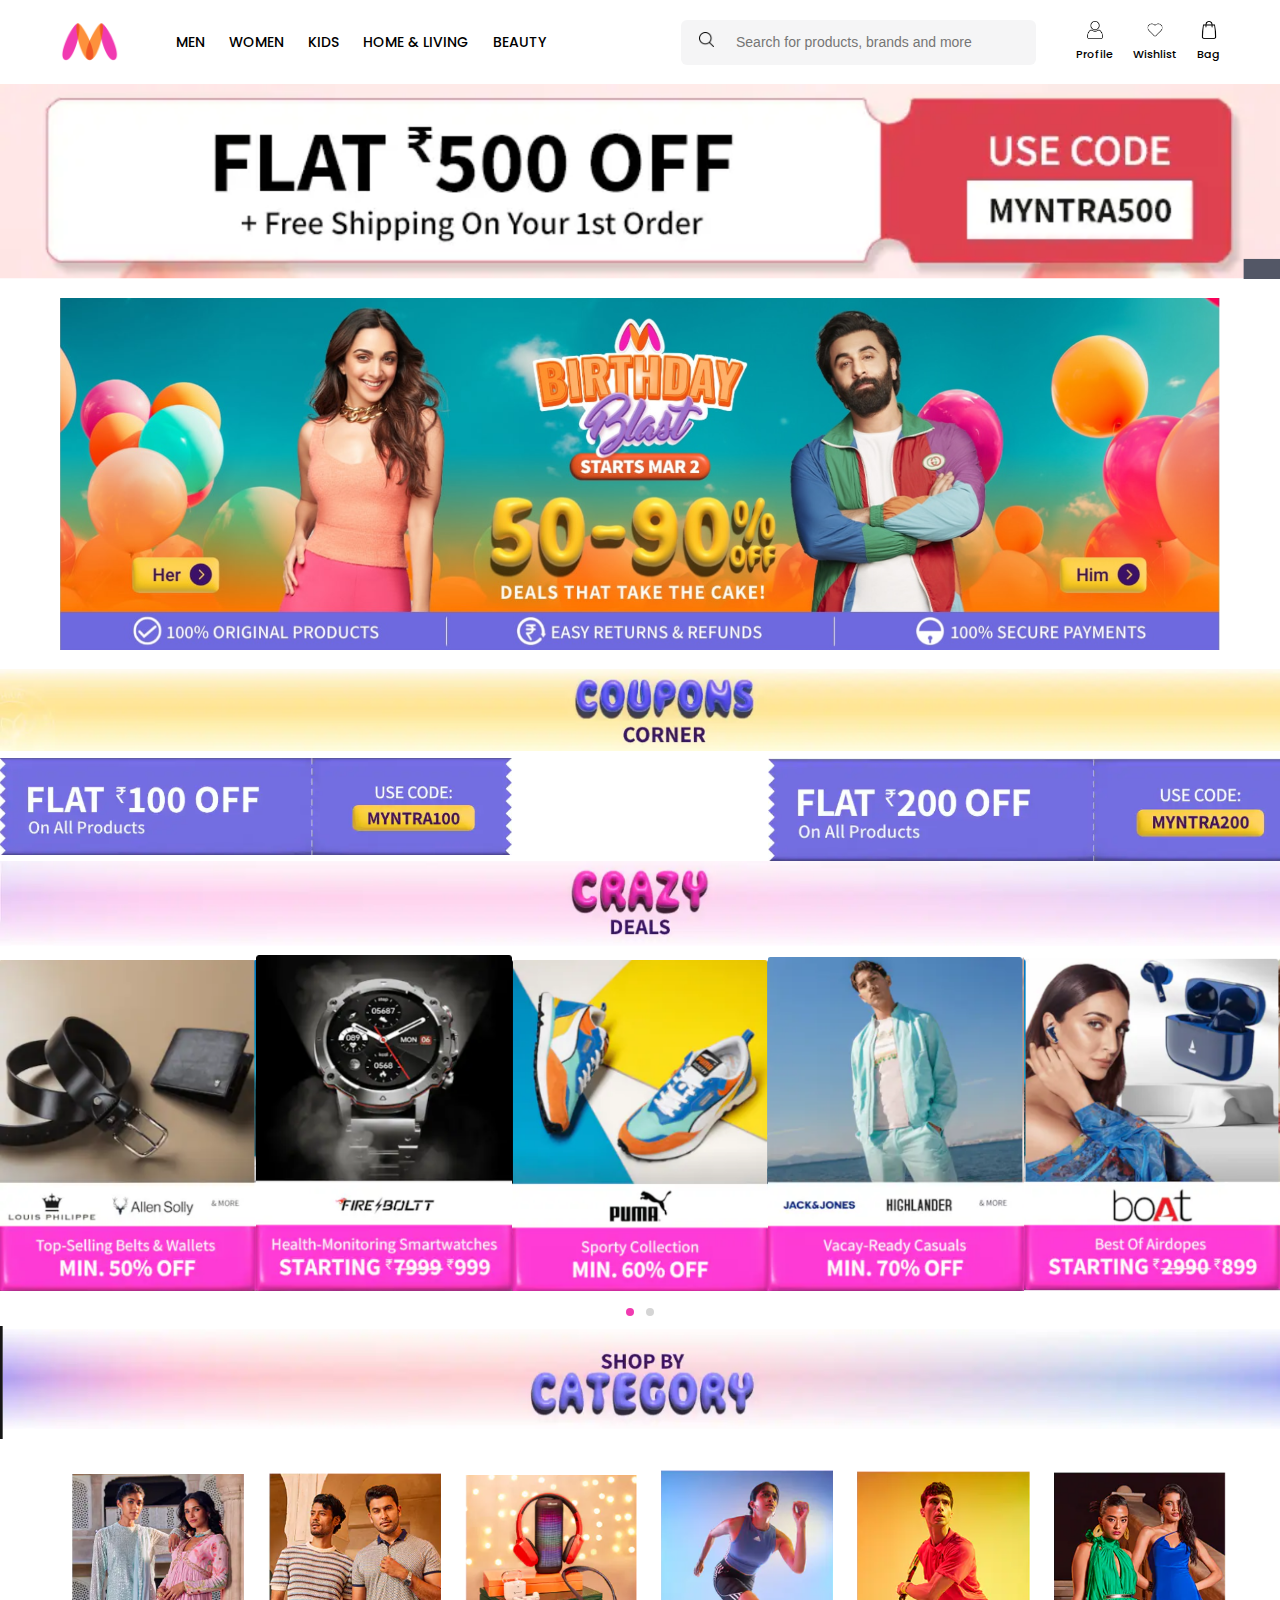
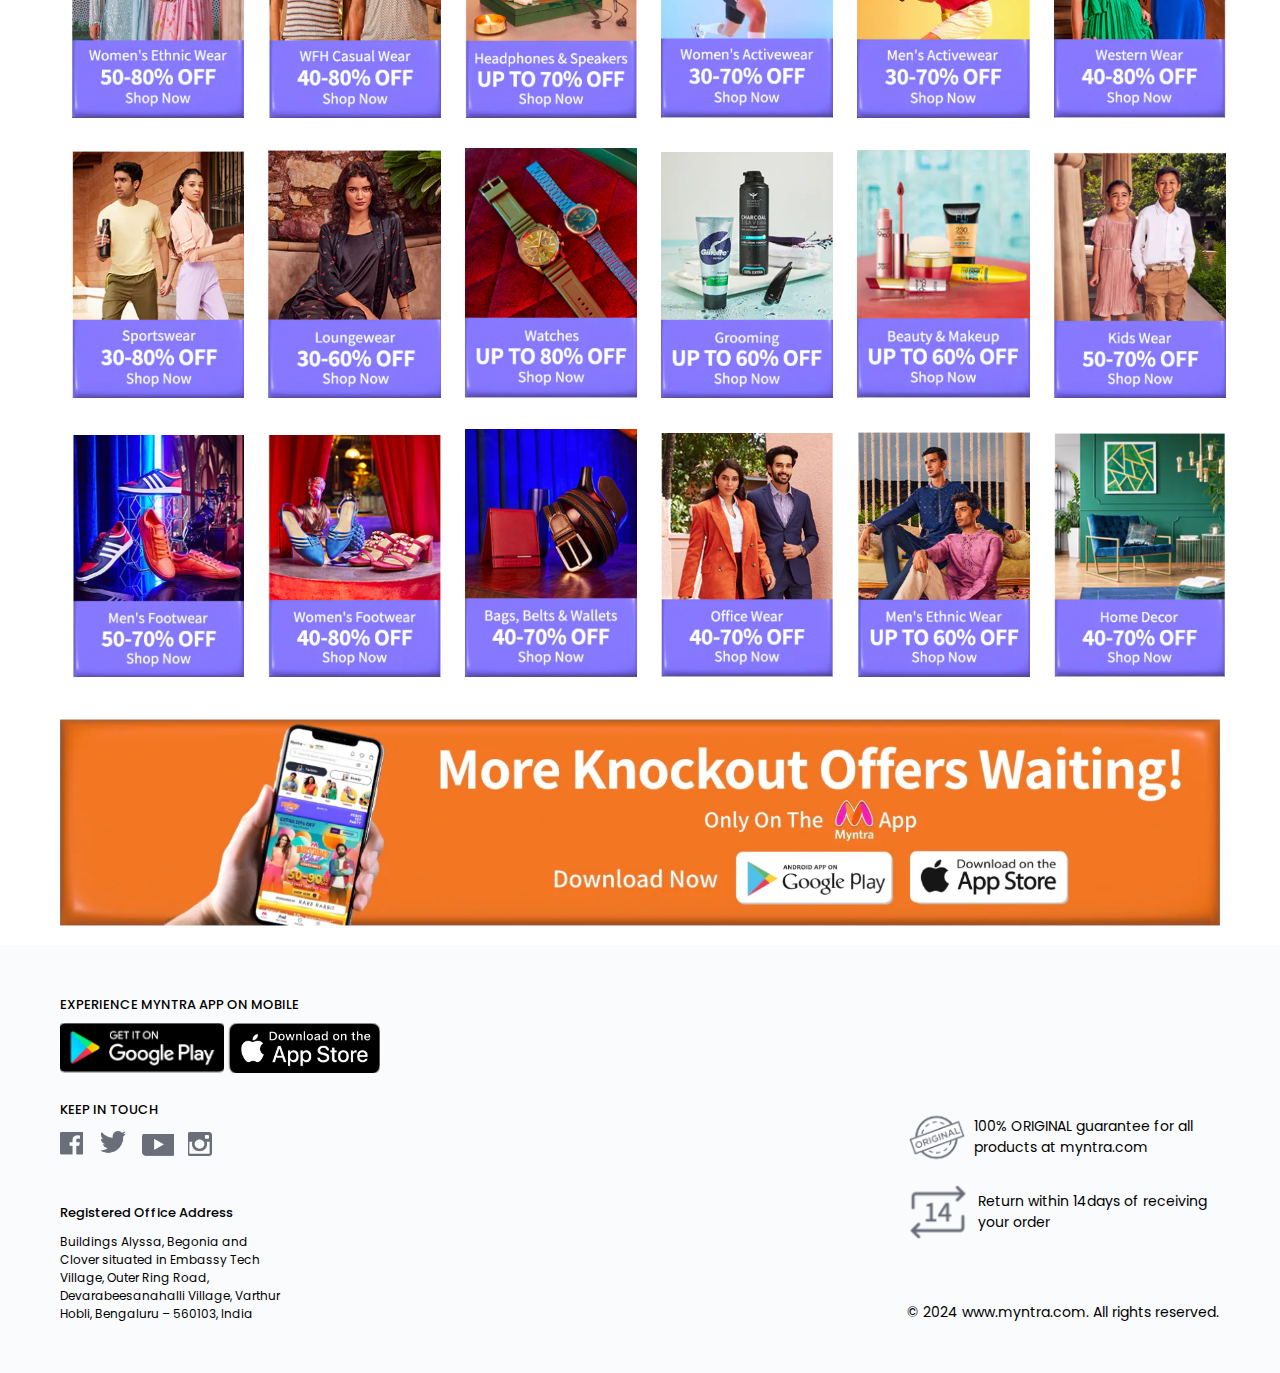
==== index.html @ 6f1d9515 "Initial commit" ====
<!DOCTYPE html>
<html lang="en">

<head>
  <meta charset="UTF-8" />
  <meta name="viewport" content="width=device-width, initial-scale=1.0" />
  <title>Myntra</title>
  <link rel="stylesheet" href="./assets/css/style.css" />
  <link rel="stylesheet" href="./assets/css/responsive.css" />
</head>

<body>
 <div id="header-container"></div>
  <!-- <header class="header-main">
    <div class="header-left-section">
      <img src="assets/images/myntra.png" alt="logo" class="myntra-logo" id="logo">
      <div class="h-menu-bar">
         <ul id="menu-option" class="h-menu-bar">
       </ul>
      </div>
    </div>
    <div class="header-right-section">
      <div class="h-search-bar">
         <img src="assets/images/ic-seach.png" alt="Search" class="ic-search">
          <input type="text" placeholder="Search for products, brands and more">
       </div>
       <div class="h-text-icons-parent">
          <div class="h-text-icons">
            <img src="assets/images/profile.png" alt="profile" class="h-icons">
            <p class="h-text">Profile</p>
        </div>
          <div class="h-text-icons">
            <img src="assets/images/wishlist.png" alt="profile" class="h-icons">
            <p class="h-text">wishlist</p>
        </div>
          <div class="h-text-icons">
            <img src="assets/images/ic-shopping.png" alt="profile" class="h-icons">
            <p class="h-text">Bag</p>
        </div>
       </div>
    </div>
  </header>
  <div class="header-main-stickey"></div> -->
  <section class="coupon-code">
      <img src="assets/images/banner.png" alt="coupon" class="coupon-banner">
  </section>

   <section class="ads-banner">
      <img src="assets/images/ads-banner.png" alt="coupon" class="coupon-banner">
  </section>

  <section class="coupon-code">
      <img src="assets/images/ads-coupon.png" alt="coupon" class="coupon-banner">
  </section>

  <section class="ads-offer-banner">
      <img src="assets/images/offer-one.png" alt="coupon" class="ads-offer-sub-banner">
      <img src="assets/images/offer-two.png" alt="coupon" class="ads-offer-sub-banner">
  </section>
  
  <section class="coupon-code">
      <img src="assets/images/crazy_banner.png" alt="coupon" class="coupon-banner">
  </section>
  <section class="coupon-code"> 
    <div id="slider-cr"></div>
      <div id="dotsID"></div>
  </section>
  <section class="coupon-code">
      <img src="assets/images/banner_cat.png" alt="ads" class="coupon-banner">
  </section>

  <section class="cat-section">
        <div id="cat-items"></div>
  </section>

  <section class="ads-banner">
      <img id="clickOnDownloadAppBanner" src="assets/images/app_dl_banner.png" alt="coupon" class="coupon-banner" >
  </section>

  <div id="footer-container"></div>
  <!-- <section class="footer-main">
     <div class="footer-left-section">
       <p class="p-footer-text">EXPERIENCE MYNTRA APP ON MOBILE</p>
       <div class="btn-play">
          <img id="gplay-btn" src="/assets/images/gplay.png" alt="gplay" class="btn-play-ic">
          <img id="apple-btn" src="/assets/images/apple.png" alt="apple" class="btn-play-ic">
       </div>
        <p class="p-footer-text mt-top-20">KEEP IN TOUCH</p>
        <div class="btn-play">
          <img id="fb-btn" src="/assets/images/fb.png" alt="gplay" >
          <img id="twitter-btn" src="/assets/images/twitter.png" alt="apple" class="pt-left-10">
          <img id="yTube-btn" src="/assets/images/youtube.png" alt="gplay" class="pt-left-10">
          <img id="insta-btn" src="/assets/images/insta.png" alt="apple" class="pt-left-10">
       </div>
       <div class="mt-top-20"></div>
        <p class="p-footer-text mt-top-20">Registered Office Address</p>
        <p class="p-address">Buildings Alyssa,
            Begonia and Clover situated in Embassy Tech Village,
            Outer Ring Road,
            Devarabeesanahalli Village,
            Varthur Hobli,
            Bengaluru – 560103, India</p>
     </div>

     <div class="footer-right-section">
         <div>
          <div class="p-tag">
            <img src="/assets/images/orignal.png" alt="orignal" class="p-footer-text-ic">
            <p class="p-footer-text-rt">100% ORIGINAL guarantee for all products at myntra.com</p>
          </div>
          <div class="mt-top-20"></div>
          <div class="p-tag">
            <img src="/assets/images/return.png" alt="orignal" class="p-footer-text-ic">
            <p class="p-footer-text-rt">Return within 14days of receiving your order</p>
          </div>
         
          <p class="end">© 2024 www.myntra.com. All rights reserved.</p>
         </div>
     </div>
  </section> -->

 <script src="./assets/js/script.js" ></script>
  <script src="./assets/js/menu.js" ></script>
  <script  src="./assets/js/open-url-action.js" ></script>
</body>

</html>
---- assets/css/style.css ----
@import url("https://fonts.googleapis.com/css2?family=Poppins:wght@200;300;400;500;600;700;800;900&family=Roboto:wght@100;300;400;500;700&display=swap");
:root {
  --sign-button-radius: 8px;
  --sign-button-padding: 12px 20px;
  --sign-button-fontSize: 12px;
}
* {
  margin: 0;
  padding: 0;
  box-sizing: border-box;
}

body {
  font-family: "Poppins", "sans-serif";
}

img,
svg {
  width: auto;
  height: auto;
  max-width: 100%;
}
a {
  text-decoration: none;
  margin: 0;
  padding: 0;
}
p{
  margin: 0;
  padding: 0;
}

ul {
  margin: 0;
  padding: 0; 
  list-style-type: none;
  padding-inline-start:0px;
  -webkit-padding-start: 0;
}
li{
   margin: 0;
   padding: 0;
}

/* ------------------------ Header CSS Start ------------------------ */
.header-main{
  background-color: white;
  display: flex;
  flex-wrap: wrap;
  width: 100%;
  padding: 12px 60px;
  position:fixed;
  left:0;
  right:0;
  top:0;
  z-index:1;
}
.header-main-stickey{
  height: 84px;
  width: 100%;
}
.header-left-section{
  width: 50%;
  float: left;
  display: flex;
  align-items: center; 
}
.myntra-logo{
  height: 60px;
  width: auto;
  margin: 0px;
    cursor: pointer;
}
.h-menu-bar{
  margin-left: 16px;
  display: flex;
}
.h-menu-bar li{
  display: inline;
  padding-left: 24px;
  text-align: center;
  font-size: 14px;
  font-weight: 500;
  cursor: pointer;
}
.h-menu-bar li:hover{
  color: #F13AB1;
}
.menu-cat{
  color: #DD4250;
  display: flex;
  padding: 0px;
  margin: 0px;
  padding-top: 24px;
  padding-bottom: 8px;
}
.menu-sub-cat{
  font-size: 10px;
  font-weight: 400 !important;
}
.dropdown-content a {
  color: #555555;
  text-decoration: none;
  display: block;
  text-align: left;
}
li:hover .dropdown-content { 
  display: flex;
  flex-wrap: wrap;
  flex-direction: column;
  max-height: 500px;
  overflow-x: scroll;
}
.dropdown-content {
  display: none;
  font-weight: 400;
  line-height: 0.65rem;
  position: absolute;
  border-radius: 6px;
  background-color: #f9f9f9;
  min-width: 160px;
  padding: 0px 14px 20px 14px;
  box-shadow: 0px 8px 16px 0px rgba(0,0,0,0.2);
  top:auto;
  width: 80vw;
  left: 5vw;
  text-align: center;
}
.dropdown-content a:hover {color: #212121; font-weight: 500;}

.header-right-section{
  width: 50%;
  float: right;
  display: flex;
  flex-wrap: wrap;
  align-items: center; 
  justify-content: flex-end;
}
.ic-search{
  height: auto;
  width: 15px;
  margin: 0px;
  color: #F5F5F6;
  padding: 0px;
  margin: 0px;
} 
.h-search-bar {
  padding: 12px 18px;
  border: none;
  font-size: 14px;
  height: 45px;
  background-color: #F5F5F6;
  border-radius: 6px;
  outline: none;
  color: #959595;
  align-items: center;
}
.h-search-bar input[type=text]{
  margin: 0px;
  padding: 0px;
  border: none; 
  font-size: 14px;
  width: 350px;
  background-color: #F5F5F6;
  outline: none;
  padding-left: 18px;
 
}
.h-text-icons-parent{
  margin-left: 20px;
  display: flex;
  cursor: pointer;
}
.h-text-icons{
  display: block;
  margin-left: 20px;
  text-align: center;
}
.h-text{
  font-size: 11px;
  margin: 0px;
  padding: 0px;
  font-weight: 500;
}
.h-icons{
  height: auto;
  width: 18px;
  margin: 0px;
}

/* ------------------------ Header CSS End ------------------------ */

.coupon-code{
  display: inline-block;
  flex-wrap: wrap;
  width: 100%;
  cursor: pointer;
}
.coupon-banner{
  width: 100%;
  height: auto;
}
.ads-banner{
  width: 100%;
  padding: 12px 60px;
   cursor: pointer;
}
.ads-offer-banner{
  width: 100%;
   height: auto;
  cursor: pointer;
  flex-wrap: wrap;
  display: flex;
  flex-direction: row;
  justify-content: space-between;
}
.ads-offer-sub-banner{
  width: 40%;
  cursor: pointer;
  height: fit-content;
}
.mt-space-10{
  width: 50px;
}

/*CR IMAGES*/
.cr-images{
  height:auto;
  width: 20%;
  margin: 0px;
}
#dotsID {
  display: flex;
  width: 100%;
  justify-content: center;
  padding: 10px 0px; /* Adjust margin as needed */
}
.dots {
  height: 8px;
  width: 8px;
  border-radius: 8px;
  background-color: #d5d5d5;
  margin: 0 6px; /* Adjust margin between dots as needed */
}
.dots.active {
  background-color: #F13AB1;
}

.cat-section{
  background-color: white;
  display: flex;
  flex-wrap: wrap;
  width: 100%;
  padding: 12px 30px 12px 60px;
}
.cat-images{
  height:auto;
  width: 14.5%;
  margin: 1% 1%;
  cursor: pointer;
}
/* ----------------------FOOTER SECTION ---------------------------------------*/
.footer-main{
  user-select: none;
  background-color: #FAFBFC;
  display: flex;
  flex-wrap: wrap;
  width: 100%;
  padding: 50px 60px;
}
.footer-left-section{
  width: 50%;
  float: left;
  display: flex;
  flex-wrap: wrap;
  flex-direction: column;
  align-items: start; 
  justify-content: flex-start;
}
.footer-right-section{
  width: 50%;
  float: right;
  display: flex;
  flex-wrap: wrap;
  justify-content: end;
  align-items: end; 
  
}
.p-footer-text{
  font-size: 13px;
  font-weight: 500;
  padding: 0px;
  margin: 0px;
}
.btn-play{
  margin-top: 8px;
  cursor: pointer;
}
.btn-play-ic{
  cursor: pointer;
  height: 50px;
  width: auto;
}
.mt-top-20{
  margin-top: 20px !important;
}
.pt-left-10{
  padding-left: 10px;
}
.p-footer-text-ic{
  width: auto;
  height: 55px;
}
.p-footer-text-rt{
  width: 250px;
  padding-left: 8px;
  font-size: 14px;
}

.p-tag{
  display: flex;
  flex-wrap: wrap;
  align-items: center;
}
.p-address{
  font-size: 12px;
  width: 220px;
  padding-top: 10px;
}
.end{
  font-size: 14px;
  margin-top: 20%;
}



/* PRODUCT LIST */

.product-root-section{
  width: 100%;
  padding: 0px 0px;
}
.route-name{
  color: #8F8B9E;
  font-size: 14px;
  cursor: pointer;
  font-family:Verdana, Geneva, Tahoma, sans-serif;
}
.r-n-span{
  color: #000000;
  font-family: 800;
  font-size: 14px;
  cursor: pointer;
  font-family:Verdana, Geneva, Tahoma, sans-serif;
}
.filter-lbl{
  color: #000000;
  font-size: 18px;
  margin-top:16px;
  cursor: pointer;
  font-weight: 500;
}
.filter-flex{
  width: auto;
  display: flex;
  flex-direction: row;
  justify-content: space-between;
  align-items: center;
}
.filter-clear{
  color: #fe6666 !important;
  font-size: 14px;
  margin-top:16px;
  padding-left: 60px;
  cursor: pointer;
  font-weight: 500;
}
.hr-line{
  background-color: #EAEAEC;
  height: 1px;
  width: 100%;
}
.mt-10{
  margin-top: 10px;
}
.mt-24{
  margin-top: 18px;
}
.pt-lt-space{
  padding-right: 20px;
  padding-left: 20px;
}
.filter-type{
  font-size: 14px;
  margin-top:16px;
  cursor: pointer;
  font-weight: 600;
  color: #282C3F;
}
.filter-tags{
  font-size: 14px;
  cursor: pointer;
  font-weight: 400;
  color: #747884;
}
.hr-filter-type{
  background-color: #EAEAEC;
  height: 1px;
  width: auto;
}
.custom-checkbox {
    display: inline-block;
    width: 16px;
    height: 16px;
    margin-right: 6px;
    background-color: #eee;
    border-radius: 4px;
    border: 1px solid #ccc;
    cursor: pointer;
    accent-color:  #F13AB1;  
}
.custom-radio{
    display: inline-block;
    width: 16px;
    height: 16px;
    margin-right: 6px;
    background-color: #eee;
    border-radius: 4px;
    border: 1px solid #ccc;
    cursor: pointer;
    accent-color:  #F13AB1;  
}
.filter-left-section{
  display: flex;
  width: auto;
  padding: 0px;
}
.fl-left-sub{
  float: left;
  margin: 0px;
  padding: 0px;
  width: 320px;
  padding-left: 10px;
}
.filter-vr-line{
  float: right;
  background-color: #EAEAEC;
  height: auto;
  width: 1px;
}
.filter-row{
   display: flex;
   flex-direction: row;
   justify-content: space-between;
}
.dropbtn-sortby {
  background-color: white;
  color: #282C5E;
  padding: 8px 8px 8px 12px;
  font-size: 14px;
  font-weight: 500;
  border: none;
  cursor: pointer;
  border: 1px solid #dcdcdc;
  border-radius: 6px;
  margin-right: 20px;
  width: 200px;
  text-align: left;
}
.dropdown-sortby {
  position: relative;
  display: inline-block;
  padding-top: 10px;
}
.dd-content-sortby {
  display: none;
  width: 200px;
  position: absolute;
  background-color: #ffffff;
  box-shadow: 0px 8px 16px 0px rgba(0,0,0,0.2);
  border: 1px solid #dcdcdc;
  border-radius: 6px;
  z-index: 1;
  font-size: 14px;
}
.dd-content-sortby a {
  color: black;
  padding: 12px 16px;
  text-decoration: none;
  display: block;
  font-size: 13px;
  padding: 0px;
  margin: 0px;
  padding: 8px 12px 8px 12px;
}
.dd-content-sortby a:hover {background-color: #ffffff;}

.dropdown-sortby:hover .dd-content-sortby {display: block;}

.dropdown-sortby:hover .dropbtn-sortby {background-color: #ffffff;}

.fl-right-sub{
  padding: 12px 0px;
  width: 100%;
  height: auto;
  display: flex;
  flex-wrap: wrap;
}
.product-item{
  cursor: pointer;
  width: 18%;
  height: 385px;
  box-shadow: 0px 2px 2px 0px rgba(0,0,0,0.1);
  background-color: white;
  border-radius: 5px;
  margin: 0px 0px 16px 16px;
}
.product-img-root{
  position: relative;
  width: 100%;
}
.product-img{
 width: 100%;
 height: auto;
}
.product-content{
  padding: 4px 12px;
}
.pro-title{
  font-weight: 500;
  font-size: 14px;
}
.pro-sub-title{
  font-weight: 300;
  font-size: 13px;
  color: #959595;
  overflow: hidden; /* Hide overflow content */
  white-space: nowrap; /* Prevent text wrapping */
  text-overflow: ellipsis; /* Show ellipsis for overflow text */
 
}
.pro-price-light{
  color: #959595;
  font-size: 12px;
  padding-left: 4px;
  font-weight: 300;
}
.pro-discount{
  color: #FFAE5A;
  font-size: 12px;
  font-weight: 300;
  padding-left: 4px;
}
.pt-4{
  padding-top: 4px;
}
.pro-rate{
  padding: 4px 10px;
  font-weight: 600;
  font-size: 12px;
  position: absolute;
  bottom: 16px;
  border-radius: 6px;
  left: 10px;
  background-color:rgba(232, 232, 232, 0.6);
  margin: 0px;
  padding-bottom:5px;
}
.move-bag{
  padding: 4px 10px;
  font-weight: 600;
  font-size: 16px;
  position: absolute;
  bottom: 0;
  left: 0;
  right: 0;
  height: 40px;
  text-align: center;
  border-radius: 6px;
  align-items: center;
  justify-content: center;
  background-color: rgba(246, 246, 246, 0.54);
  margin: 0px;
}
.remove-ic{
  position: absolute;
  top:  8px;
  right: 12px;
  align-items: center;
  justify-content: center;
  border-radius: 100px;
  margin: 0px;
}
.ic-star{
  width: 14px;
  height: auto;
  margin-left: 4px;
}

/* PRODUCT DETAIL */
.product-main-section{
  width: 100%;
  padding: 0px 0px;
}
.product-details-root{
  width: 100%;
  padding: 20px 20px;
  display: flex;
  flex-wrap: wrap;
  justify-content:space-between;
}
.pro-detail-left{
   float: left;
   cursor: pointer;
   width: 55%;
}
.pro-detail-right{
  width: 45%;
  display: flex;
  flex-wrap: wrap;
  justify-content:left;
  align-items: flex-start;
  cursor: pointer;
}
.pro-detail-root{
  width: 100%;
}
.pro-d-img{
  width: 45%;
  height: auto;
  margin: 6px 6px;
}
.pro-name{
  font-size: 24px;
  font-weight: 600;
}
.pro-sub-font{
  font-size: 18px;
}
.pro-d-rate{
  padding: 8px 12px;
  font-weight: 500;
  font-size: 14px;
  border-radius: 6px;
  background-color:rgba(232, 232, 232, 0.6);
  margin: 0px;
  width: auto;
  max-width: 170px;
}
.pd-inc-tax{
  color: #03A685;
}
.pd-size-item{
  width: 58px;
  height: 58px;
  border: 1px solid #959595;
  border-radius: 36px;
  font-size: 18px;
  color: #212121;
  justify-content: center;
  align-items: center;
  display: inline-flex;
  margin-right: 8px;
}
.pd-size-item:hover{
   border: 1px solid #F13AB1;
}
.pd-btns{
  display: flex;
  flex-wrap: wrap;
}
.pd-add-bag-btn{
  background-color: #FF3E6C;
  height: auto;
  color: white;
  font-weight: 500;
  font-size: 18px;
  text-align: center;
  padding: 12px 12px;
  border-radius: 6px;
  min-width: 260px;
  display: flex;
  flex-wrap: wrap;
  align-items: center;
  cursor: pointer;
  justify-content: center;
}
.pd-wish-list-btn{
  background-color: white;
  height: auto;
  color: #212121;
  font-weight: 500;
  font-size: 18px;
  text-align: center;
  padding: 12px 12px;
  border-radius: 6px;
  border: 1px solid #959595;
  min-width: 230px;
  display: flex;
  flex-wrap: wrap;
  align-items: center;
  justify-content: center;
}
.pd-wish-list-txt{
  padding-left: 6px;
}
.mr-right{
  margin-right: 10px;
}
.h-icons-big{
  height: auto;
  width: 20px;
}
.pd-wish-list-btn:hover{
   border: 1px solid #212121;
}
.pd-add-bag-btn:hover{
  opacity: 0.9;
}
.d-flex-row{
  display: flex;
  flex-wrap: wrap;
  align-items: center;
}
.dl-ic{
  height: 30px;
  width: auto;
}
.pincode{
  display: flex;
  flex-wrap: wrap;
  justify-content: space-between;
  width: 250px;
  align-items: center;
  color: #ff2d8f;
  border: 1px solid #a8a8a8 !important;
  border-radius: 6px;
  font-weight: 600;
  padding: 0px 14px;
}
.alternate-input {
  background-color: white;
  color: #212121;
  height: 48px;
  width: 150px;
  border: none;
}
.alternate-input:focus {
  outline: none; /* This will remove the focus outline */
}
.normal-txt{
  color: #282C3F;
  font-size: 14px;
  margin-top: 8px;
}
.rate-txt{
  font-size: 48px;
  font-weight: 200;
  margin-right: 8px;
}
.similar-container{
  display: flex;
  flex-wrap: wrap;
}
.similar-root{
 padding: 20px 10px;
}
.similar-product-item{
  cursor: pointer;
  width: 18.5%;
  height: auto;
  box-shadow: 0px 2px 2px 0px rgba(0,0,0,0.1);
  background-color: white;
  border-radius: 5px;
  margin: 0px 0px 16px 16px;
}
.empty-view{
  width: 100%;
  display: flex;
  flex-wrap: wrap;
  flex-direction: column;
  height: auto;
  align-items: center;
  justify-content: center;
  align-self: center;
}
.img-d-center{
  display: flex;
  justify-content: center;
  align-items: center;
}
 .empty-bag-img{
    width: 220px;
    height: auto;
    align-self: center;
    justify-content: center;
  }
---- assets/css/responsive.css ----
/* ----------------------MEDIA QUERY ---------------------------------------*/

/* Extra small devices (phones, 400px and down) */
@media only screen and (max-width: 576px) {
 .header-left-section{
    width: 100%;
  }
  .header-right-section{
    width: 100%;
    padding-top: 6px;
    justify-content: space-between;
  }
  .header-main{
    padding: 12px 12px;
  }
  .footer-main{
    padding: 20px 12px;
    flex-wrap: wrap;
    flex-direction: column;
  }
  .footer-left-section{
    width: 100%;
  }
  .footer-right-section{
    width: 100%;
    padding-top: 10px;
    justify-content: flex-start;
  }
  .header-main-stickey{
    height: 116px;
    width: 100%;
  }
  .cat-section{
    padding: 12px 12px;
  }
  .ads-banner{
    padding: 12px 12px;
  }
  .h-menu-bar{
    margin-left: 8px;
  }
  .h-menu-bar li{
     font-size: 12px;
     padding-left: 8px;
  }
  .h-text-icons-parent{
     margin-left: 8px;
  }
  .h-text-icons{
    margin-left: 8px;
  }
  .myntra-logo{
    height: 40px;
    width: auto;
    margin: 0px;
  }
  .h-search-bar{
    padding: 12px 10px;
  }
  .h-search-bar input[type=text]{
    width: 160px;
  }
  .p-footer-text-rt{
    font-size: 12px;
  }
  .p-footer-text-ic{
    width: auto;
    height: 35px;
  }
  .dropdown-content {
    top:auto;
    width: 90vw;
    left: 5vw;
    text-align: center;
  }
  
  .product-item{
    width: 44.5%;
    height: auto;
  }
  
  .similar-root{
    padding: 10px 6px;
  }
  .similar-product-item{
   width: 45%;
    height: auto;
  }
  .fl-left-sub {
    display: none;
  }
  
  #sp-mf{
    border: 1px solid #dcdcdc;
    border-radius: 6px;
    width: auto;
    padding: 6px 10px;
    height: auto;
  }
  .filter-lbl{
    font-size: 14px;
  }
  .filter-clear{
     font-size: 12px;
     padding-left:1px;
     justify-content: start !important;
  }
  .pt-lt-space{
    padding-left:10px;
    padding-right:10px;
  }
   .product-details-root{
    width: 100%;
    align-items: center;
    justify-content: center;
    padding: 15px 10px;
    flex-direction: column;
  }
  .pro-detail-left{
    cursor: pointer;
    width: 100%;
    display: flex;
    flex-wrap: wrap;
  }
  .pro-d-img{
    width: 46%;
  }
  .pro-detail-right{
    width: 100%;
  }
  .pro-detail-root{
    width: 100%;
  }
  .pro-name{
    font-size: 20px;
  }
  .pro-sub-title{
    font-size: 14px;
    word-wrap: break-word;
     white-space: nowrap; 
    width: auto;
  }
  .pd-size-item{
    width: 48px;
    height: 48px;
    font-size: 14px;
  }
  .pd-btns{
    width: 100%;
    justify-content: center;
    flex-direction: column;
  }
  .pd-add-bag-btn{
    margin-bottom: 8px;
  }
  .normal-txt{
    word-wrap: break-word;
     width: 100%;
  }
  .secure-ic{
    width: 20px;
    height: auto;
  }
  .secure-txt{
    font-size: 9px;
  }
  .bag-text{
    font-size: 10px;
  }
  .hr-dotted{
    width: 30px;
  }
  /* cart items */
  .cart-main-content{
    flex-direction: column;
  }
  .cart-main-content{
     padding: 10px 10px;
  }
  .cart-left-section{
    width: 100%;
  }
  .cart-right-section{
    width: 100%;
    padding-top: 20px;
  }
  .root-cart-right{
    padding-left: 8px;
  }
  #cart-content{
    width: 100%;
    margin-top: 10px;
  }
  .empty-bag-img{
     width: 180px;
     height: auto;
     align-self: center;
  }
 
}
 
/*TAB */
@media only screen and (min-width: 577px) and (max-width: 768px) {
  .header-left-section{
    width: 50%;
  }
  .header-right-section{
    width: 50%;
   justify-content: space-between;
  }
 
  .header-main{
    padding: 12px 20px;
  }
  .footer-main{
    padding: 30px 20px;
    flex-wrap: wrap;
  }
  .header-main-stickey{
    height: 69px;
    width: 100%;
  }
  .cat-section{
    padding: 12px 20px;
  }
  .ads-banner{
    padding: 12px 20px;
  }
  .h-menu-bar{
    margin-left: 8px;
  }
  .h-menu-bar li{
     font-size: 12px;
     padding-left: 8px;
  }
  .h-text-icons-parent{
     margin-left: 8px;
  }
  .h-text-icons{
    margin-left: 8px;
  }
  .myntra-logo{
    height: 40px;
    width: auto;
    margin: 0px;
  }
   .h-search-bar input[type=text]{
    width: 160px;
 }
 .p-footer-text-ic{
    width: auto;
    height: 35px;
  }
 
  .product-item{
    width: 29.5%;
    height: auto;
  }

  /* .product-details-root{
    width: auto;
    padding: 10px 20px;
    display: flex;
    flex-wrap: wrap;
    flex-direction: column;
  }
  .pro-detail-left{
    width: 90%;
  }
  .pro-detail-right{
    width: 90%;
  } */

  .similar-root{
    padding: 10px 6px;
  }
  .similar-product-item{
    width: 30%;
    height: auto;
  }
   .filter-clear{
     padding-left: 10px;
  }
   .pd-btns{
    width: 100%;
    justify-content: center;
    flex-direction: column;
  }
  .pd-add-bag-btn{
    margin-bottom: 8px;
  }
  .cart-right-section{
    width: 45%;
    padding-top: 20px;
  }
  .root-cart-right{
    padding-left: 8px;
  }
   .cart-main-content{
     padding: 20px 20px;
  }
}

@media only screen and (min-width: 769px) and (max-width: 992px) {
  .header-left-section{
    width: 50%;
  }
  .header-right-section{
    width: 50%;
    justify-content: space-between;
  }
  .header-main-stickey{
    height: 69px;
    width: 100%;
  }
  .header-main{
    padding: 12px 30px;
  }
   .footer-main{
    padding: 30px 20px;
    flex-wrap: wrap;
  }
  .cat-section{
    padding: 12px 30px;
  }
  .ads-banner{
     padding: 12px 30px;
  }
  .h-menu-bar{
    margin-left: 10px;
  }
  .h-menu-bar li{
     font-size: 12px;
     padding-left: 8px;
  }
  .h-text-icons-parent{
     margin-left: 8px;
  }
  .h-text-icons{
    margin-left: 8px;
  }
  .myntra-logo{
    height: 40px;
    width: auto;
    margin: 0px;
  }
  .h-search-bar input[type=text]{
    width: 170px;
  }
  .p-footer-text-ic{
    width: auto;
    height: 36px;
  }
  .product-root-section{
    padding: 0px 0px;
  }
  .product-item{
    width: 29.5%;
    height: auto;
  }
  /* .product-details-root{
    width: 90%;
    padding: 10px 20px;
    display: flex;
    flex-wrap: wrap;
    flex-direction: column;
  } */
  /* .pro-detail-left{
    width: 90%;
  }
  .pro-detail-right{
    width: 90%;
  } */
  .similar-root{
    padding: 10px 6px;
  }
  .similar-product-item{
    width: 30%;
    height: auto;
  }
   .filter-clear{
     padding-left: 10px;
  }
  .pd-btns{
    width: 100%;
    justify-content: center;
    flex-direction: column;
  }
  .pd-add-bag-btn{
    margin-bottom: 8px;
  }
  .cart-main-content{
     padding: 15px 10px;
  }
}

/* IPAD PRO SPECIAL CASE */
@media only screen and (min-width: 1024px) and (max-width: 1024px)  {
  .product-item{
    width: 30.2% !important;
    height: auto;
  }
  .similar-product-item{
    width: 30.5% !important;
    height: auto;
  }
 .pd-btns{
     display: flex;
    flex-wrap: wrap;
  }
  .pd-add-bag-btn{
    min-width: 200px;
  }
  .pd-wish-list-btn{
    min-width: 200px;
  }
  .cart-main-content{
     padding: 15px 10px;
  }
}

@media only screen and (min-width: 993px) and (max-width: 1200px) {
  .header-main{
    padding: 12px 25px;
  }
  .footer-main{
    padding: 12px 25px;
  }
  .cat-section{
     padding: 12px 25px;
  }
  .ads-banner{
     padding: 12px 25px;
  }
  .h-text-icons-parent{
     margin-left: 12px;
  }
  .h-text-icons{
    margin-left: 10px;
  }
  .header-right-section{
    padding-left: 20px;
    justify-content: flex-end;
  }
 .h-search-bar input[type=text]{
    width: 180px;
 }
 .p-footer-text-ic{
    width: auto;
    height: 36px;
  }
  /* .product-details-root{
    width: 90%;
    padding: 10px 20px;
    display: flex;
    flex-wrap: wrap;
  }
  .pro-detail-left{
    width: 55%;
  }
  .pro-detail-right{
     width: 45%;
  } */
  .product-item{
    width: 28%;
    height: auto;
  }
  .similar-product-item{
    width: 28.5%;
    height: auto;
  }

}

@media only screen and (min-width: 1201px) {
 .h-search-bar input[type=text]{
    width: 300px;
 }
}

@media only screen and (min-width: 1300px) {
 .h-search-bar input[type=text]{
    width: 350px;
 }
}
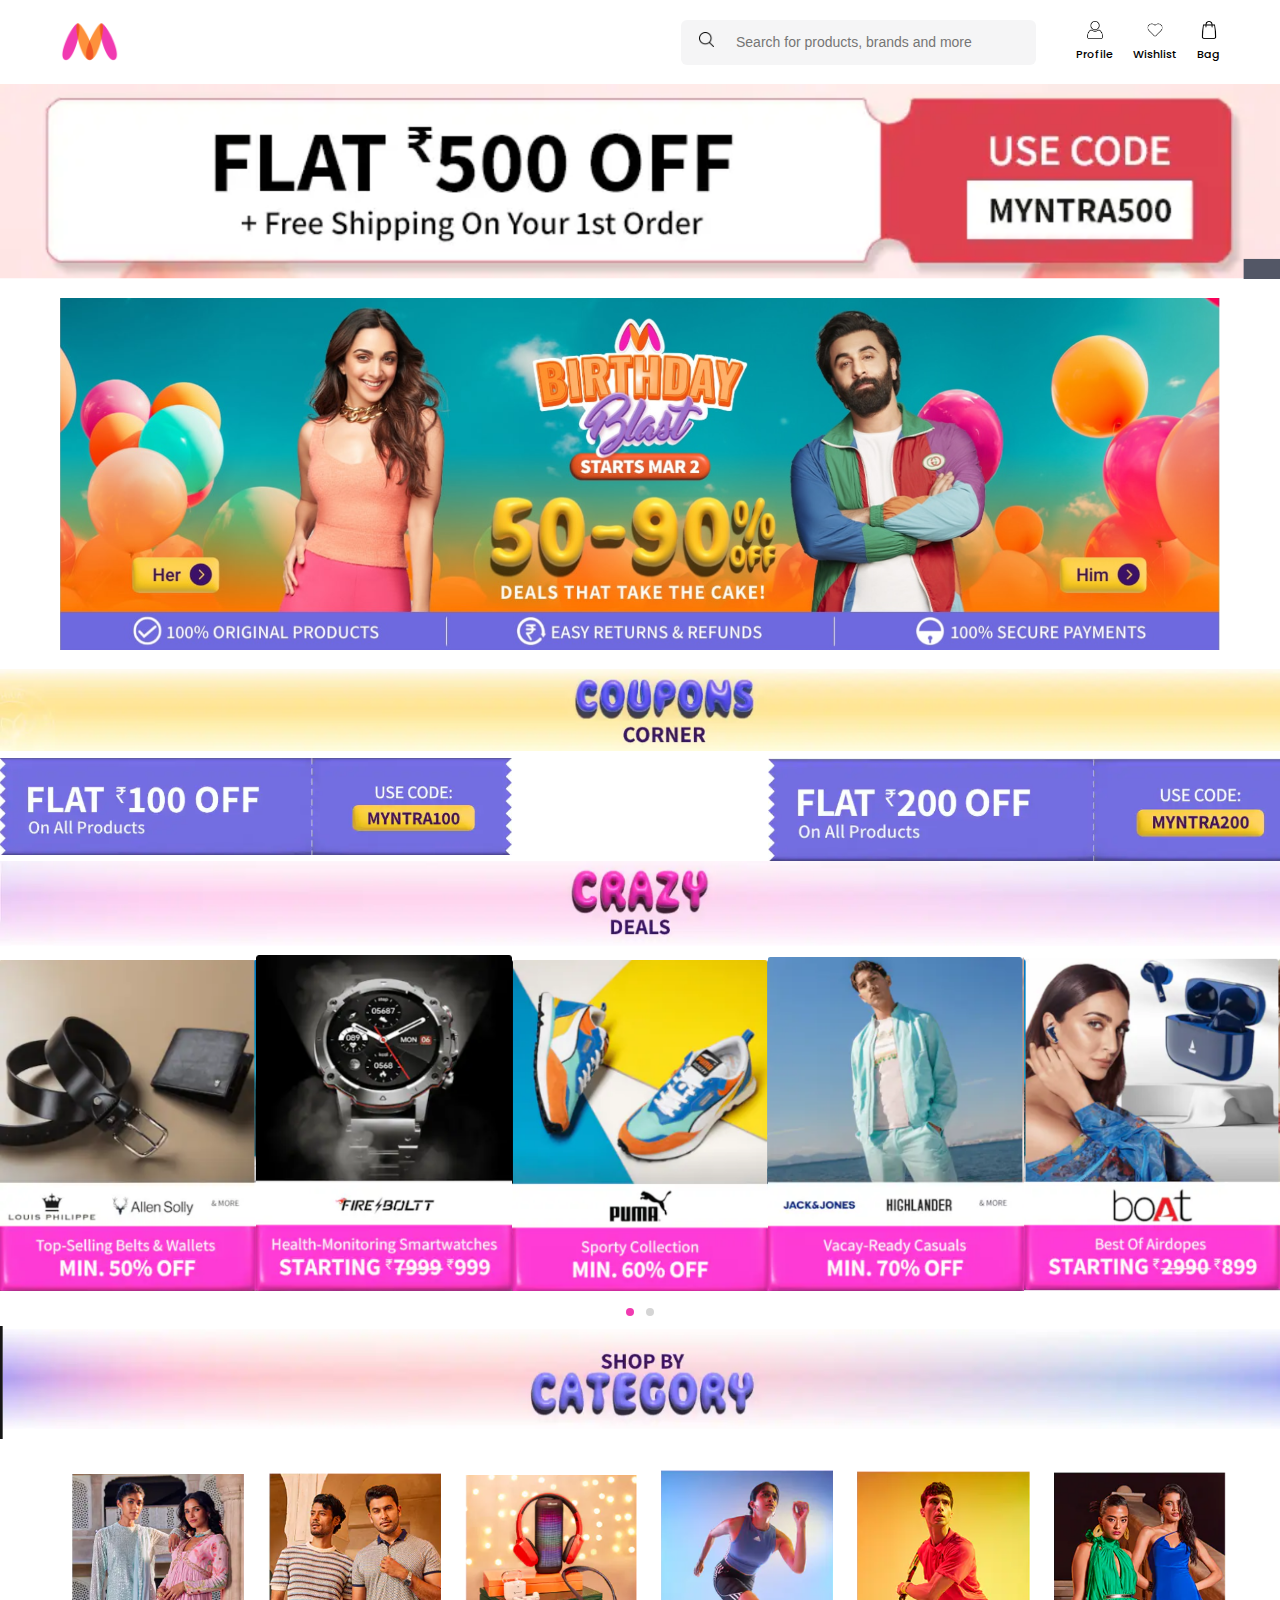
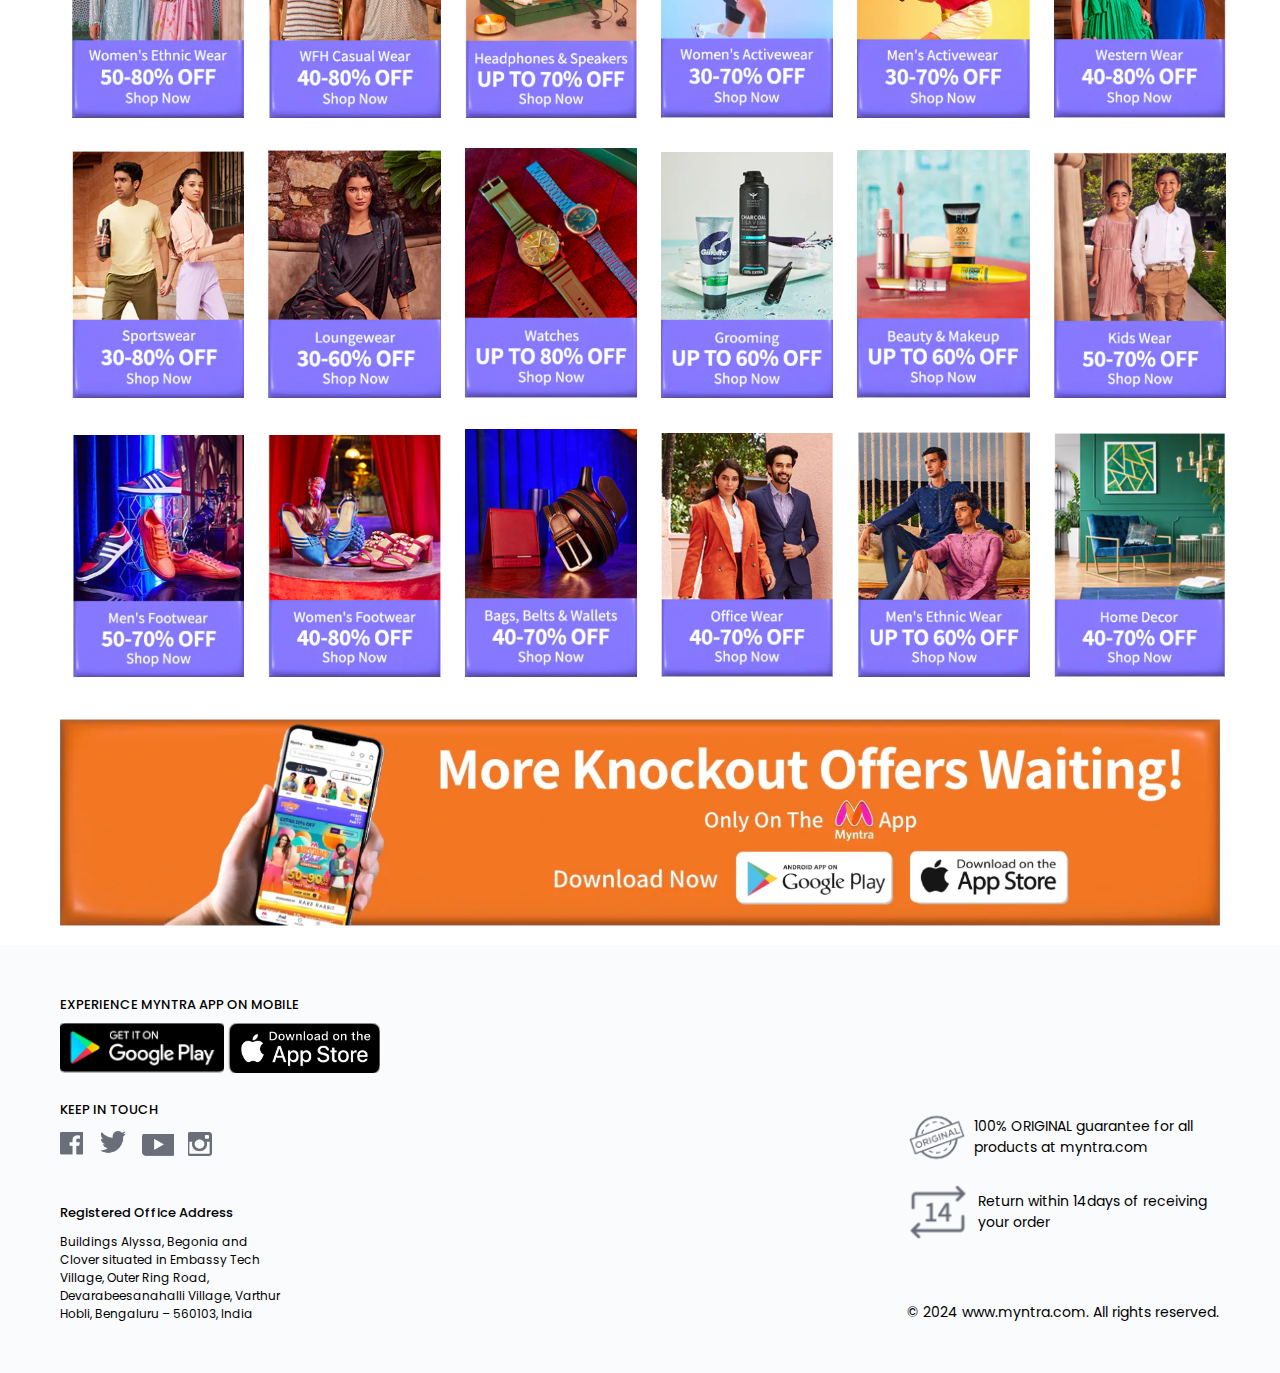
==== commit d62b45db: "bug fixed" ====
--- a/index.html
+++ b/index.html
@@ -5,12 +5,12 @@
   <meta charset="UTF-8" />
   <meta name="viewport" content="width=device-width, initial-scale=1.0" />
   <title>Myntra</title>
-  <link rel="stylesheet" href="./assets/css/style.css" />
-  <link rel="stylesheet" href="./assets/css/responsive.css" />
+  <link rel="stylesheet" href="assets/css/style.css" />
+  <link rel="stylesheet" href="assets/css/responsive.css" />
 </head>
 
 <body>
- <div id="header-container"></div>
+ <!-- <div id="header-container"></div> -->
   <!-- <header class="header-main">
     <div class="header-left-section">
       <img src="assets/images/myntra.png" alt="logo" class="myntra-logo" id="logo">
@@ -41,6 +41,38 @@
     </div>
   </header>
   <div class="header-main-stickey"></div> -->
+  
+   <header class="header-main">
+    <div class="header-left-section">
+      <img src="assets/images/myntra.png" alt="logo" class="myntra-logo" id="logo">
+      <div class="h-menu-bar">
+         <ul id="menu-option" class="h-menu-bar">
+       </ul>
+      </div>
+    </div>
+    <div class="header-right-section">
+      <div class="h-search-bar">
+         <img src="assets/images/ic-seach.png" alt="Search" class="ic-search">
+          <input type="text" id="searchInput" name="search" placeholder="Search for products, brands and more">
+       </div>
+       <div class="h-text-icons-parent">
+          <div id="profile-menu" class="h-text-icons">
+            <img src="assets/images/profile.png" alt="profile" class="h-icons">
+            <p class="h-text">Profile</p>
+        </div>
+          <div id="wishlist-menu" class="h-text-icons">
+            <img src="assets/images/wishlist.png" alt="profile" class="h-icons">
+            <p class="h-text">Wishlist</p>
+        </div>
+          <div id="bag-menu" class="h-text-icons">
+            <img src="assets/images/ic-shopping.png" alt="profile" class="h-icons">
+            <p class="h-text">Bag</p>
+        </div>
+       </div>
+    </div>
+    </header>
+    <div class="header-main-stickey"></div>
+  
   <section class="coupon-code">
       <img src="assets/images/banner.png" alt="coupon" class="coupon-banner">
   </section>
@@ -77,20 +109,22 @@
       <img id="clickOnDownloadAppBanner" src="assets/images/app_dl_banner.png" alt="coupon" class="coupon-banner" >
   </section>
 
-  <div id="footer-container"></div>
-  <!-- <section class="footer-main">
+  <!-- <div id="footer-container"></div> -->
+ 
+  <footer>
+     <section class="footer-main">
      <div class="footer-left-section">
        <p class="p-footer-text">EXPERIENCE MYNTRA APP ON MOBILE</p>
        <div class="btn-play">
-          <img id="gplay-btn" src="/assets/images/gplay.png" alt="gplay" class="btn-play-ic">
-          <img id="apple-btn" src="/assets/images/apple.png" alt="apple" class="btn-play-ic">
+          <img id="gplay-btn" src="assets/images/gplay.png" alt="gplay" class="btn-play-ic">
+          <img id="apple-btn" src="assets/images/apple.png" alt="apple" class="btn-play-ic">
        </div>
         <p class="p-footer-text mt-top-20">KEEP IN TOUCH</p>
         <div class="btn-play">
-          <img id="fb-btn" src="/assets/images/fb.png" alt="gplay" >
-          <img id="twitter-btn" src="/assets/images/twitter.png" alt="apple" class="pt-left-10">
-          <img id="yTube-btn" src="/assets/images/youtube.png" alt="gplay" class="pt-left-10">
-          <img id="insta-btn" src="/assets/images/insta.png" alt="apple" class="pt-left-10">
+          <img id="fb-btn" src="assets/images/fb.png" alt="gplay" >
+          <img id="twitter-btn" src="assets/images/twitter.png" alt="apple" class="pt-left-10">
+          <img id="yTube-btn" src="assets/images/youtube.png" alt="gplay" class="pt-left-10">
+          <img id="insta-btn" src="assets/images/insta.png" alt="apple" class="pt-left-10">
        </div>
        <div class="mt-top-20"></div>
         <p class="p-footer-text mt-top-20">Registered Office Address</p>
@@ -105,23 +139,24 @@
      <div class="footer-right-section">
          <div>
           <div class="p-tag">
-            <img src="/assets/images/orignal.png" alt="orignal" class="p-footer-text-ic">
+            <img src="assets/images/orignal.png" alt="orignal" class="p-footer-text-ic">
             <p class="p-footer-text-rt">100% ORIGINAL guarantee for all products at myntra.com</p>
           </div>
           <div class="mt-top-20"></div>
           <div class="p-tag">
-            <img src="/assets/images/return.png" alt="orignal" class="p-footer-text-ic">
+            <img src="assets/images/return.png" alt="orignal" class="p-footer-text-ic">
             <p class="p-footer-text-rt">Return within 14days of receiving your order</p>
           </div>
          
           <p class="end">© 2024 www.myntra.com. All rights reserved.</p>
          </div>
      </div>
-  </section> -->
+  </section>
+  </footer>
 
- <script src="./assets/js/script.js" ></script>
-  <script src="./assets/js/menu.js" ></script>
-  <script  src="./assets/js/open-url-action.js" ></script>
+ <script src="assets/js/script.js" ></script>
+  <script src="assets/js/menu.js" ></script>
+  <script  src="assets/js/open-url-action.js" ></script>
 </body>
 
 </html>--- a/assets/css/responsive.css
+++ b/assets/css/responsive.css
@@ -196,7 +196,6 @@
      height: auto;
      align-self: center;
   }
- 
 }
  
 /*TAB */
